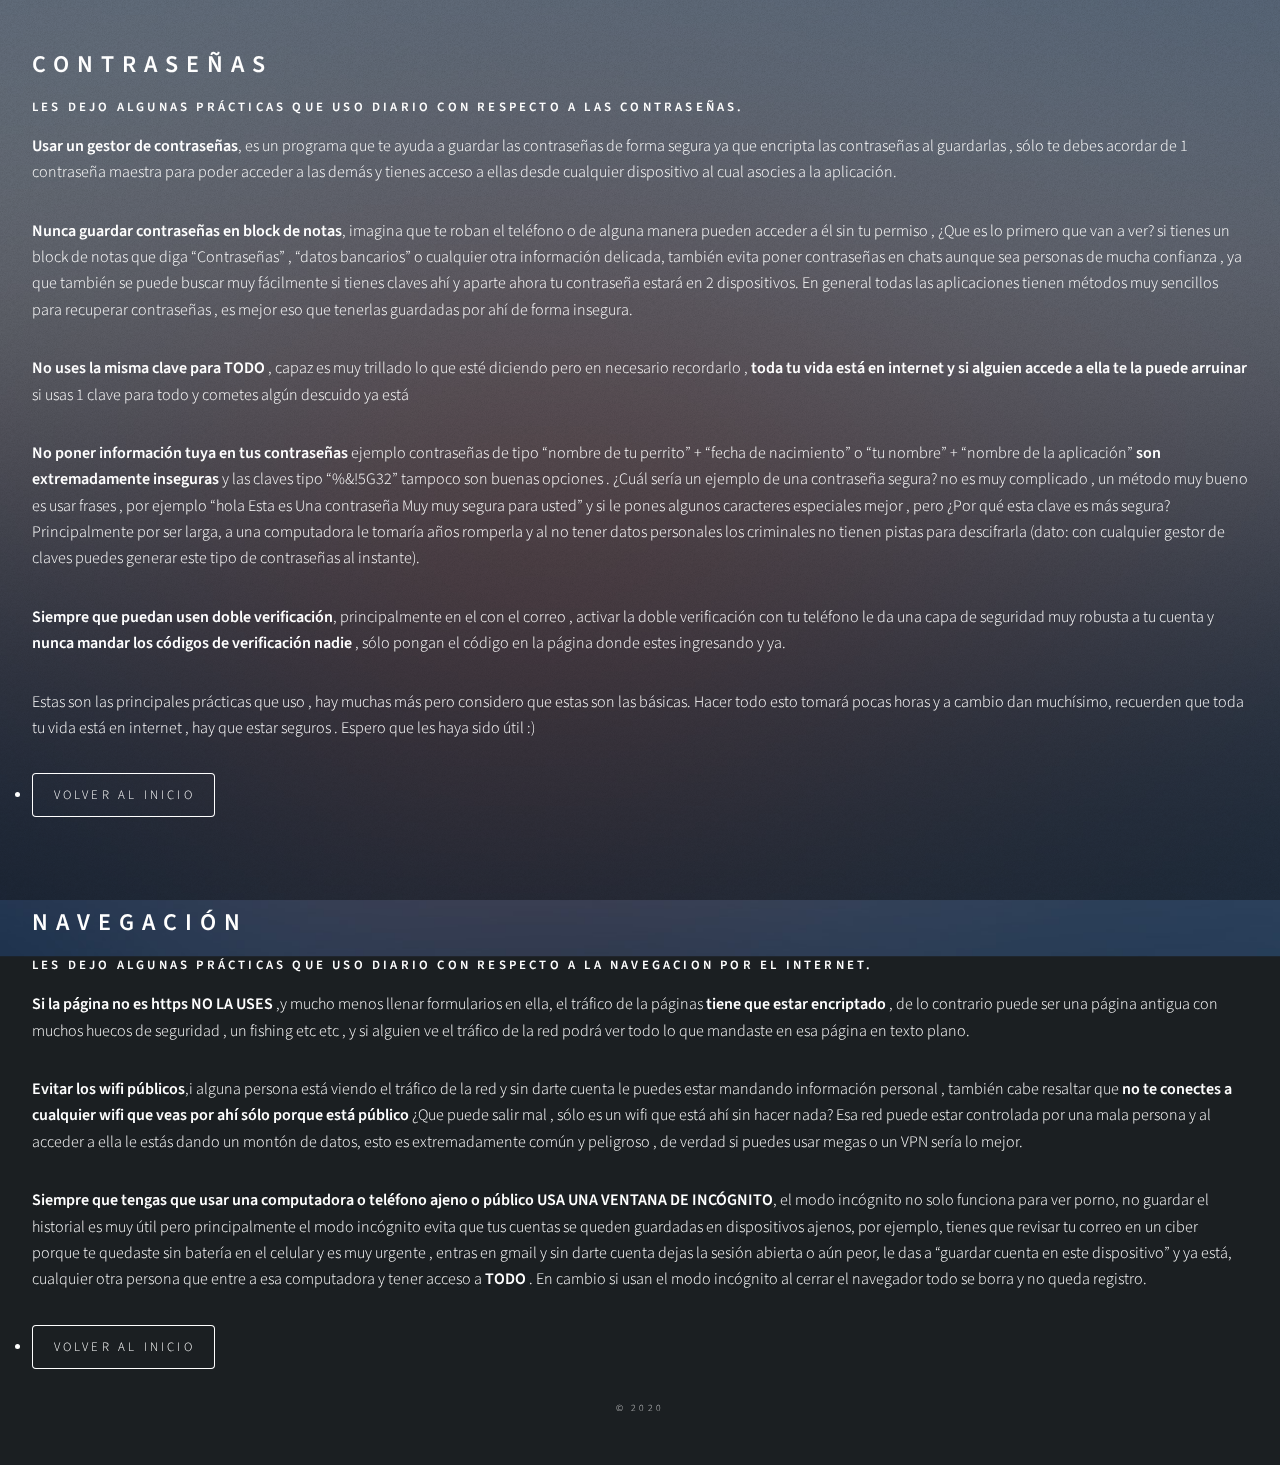
==== Articles/segurity.html @ 56b420a2 "Add files via upload" ====
<!DOCTYPE HTML>
<!--
	Dimension by HTML5 UP
	html5up.net | @ajlkn
	Free for personal and commercial use under the CCA 3.0 license (html5up.net/license)
-->
<html>

<head>
    <title>Alexander Raydan</title>
    <meta charset="utf-8" />
    <meta name="viewport" content="width=device-width, initial-scale=1, user-scalable=no" />
    <link rel="stylesheet" href="./../assets/css/main.css" />

    <noscript><link rel="stylesheet" href="./../assets/css/noscript.css" /></noscript>

</head>

<body class="is-preload">



    <!-- Wrapper -->
    <div id="wrapper">
        <section class="" id="password">


            <div class="">

                <h2>Contraseñas</h2>
                <h4>Les dejo algunas prácticas que uso diario con respecto a las contraseñas.</h4>

                <p> <strong>Usar un gestor de contraseñas</strong>, es un programa que te ayuda a guardar las contraseñas de forma segura ya que encripta las contraseñas al guardarlas , sólo te debes acordar de 1 contraseña maestra para poder acceder a las
                    demás y tienes acceso a ellas desde cualquier dispositivo al cual asocies a la aplicación.</p>

                <p><strong>Nunca guardar contraseñas en block de notas</strong>, imagina que te roban el teléfono o de alguna manera pueden acceder a él sin tu permiso , ¿Que es lo primero que van a ver? si tienes un block de notas que diga “Contraseñas”
                    , “datos bancarios” o cualquier otra información delicada, también evita poner contraseñas en chats aunque sea personas de mucha confianza , ya que también se puede buscar muy fácilmente si tienes claves ahí y aparte ahora tu contraseña
                    estará en 2 dispositivos. En general todas las aplicaciones tienen métodos muy sencillos para recuperar contraseñas , es mejor eso que tenerlas guardadas por ahí de forma insegura.
                </p>
                <p><strong>No uses la misma clave para TODO </strong>, capaz es muy trillado lo que esté diciendo pero en necesario recordarlo , <strong>toda tu vida está en internet y si alguien accede a ella te la puede arruinar</strong> si usas 1 clave
                    para todo y cometes algún descuido ya está</p>

                <p><strong>No poner información tuya en tus contraseñas</strong> ejemplo contraseñas de tipo “nombre de tu perrito” + “fecha de nacimiento” o “tu nombre” + “nombre de la aplicación” <strong>son extremadamente inseguras</strong> y las claves
                    tipo “%&!5G32” tampoco son buenas opciones . ¿Cuál sería un ejemplo de una contraseña segura? no es muy complicado , un método muy bueno es usar frases , por ejemplo “hola Esta es Una contraseña Muy muy segura para usted” y si le pones
                    algunos caracteres especiales mejor , pero ¿Por qué esta clave es más segura? Principalmente por ser larga, a una computadora le tomaría años romperla y al no tener datos personales los criminales no tienen pistas para descifrarla
                    (dato: con cualquier gestor de claves puedes generar este tipo de contraseñas al instante).
                </p>
                <p><strong>Siempre que puedan usen doble verificación</strong>, principalmente en el con el correo , activar la doble verificación con tu teléfono le da una capa de seguridad muy robusta a tu cuenta y <strong>nunca mandar los códigos de verificación
                        nadie </strong> , sólo pongan el código en la página donde estes ingresando y ya.
                </p>
                <p>Estas son las principales prácticas que uso , hay muchas más pero considero que estas son las básicas. Hacer todo esto tomará pocas horas y a cambio dan muchísimo, recuerden que toda tu vida está en internet , hay que estar seguros . Espero
                    que les haya sido útil :)
                </p>

                <li>
                    <a class="button" href="./../index.html#Articles">Volver al inicio</a>
                </li>


            </div>

        </section>

        <hr>

        <section class="" id="navegate">


            <div class="">

                <h2>NAVEGACIÓN</h2>
                <h4>Les dejo algunas prácticas que uso diario con respecto a la navegacion por el internet.</h4>

                <p> <strong>Si la página no es https NO LA USES </strong>,y mucho menos llenar formularios en ella, el tráfico de la páginas <strong>tiene que estar encriptado</strong> , de lo contrario puede ser una página antigua con muchos huecos de seguridad
                    , un fishing etc etc , y si alguien ve el tráfico de la red podrá ver todo lo que mandaste en esa página en texto plano.</p>

                <p><strong>Evitar los wifi públicos</strong>,i alguna persona está viendo el tráfico de la red y sin darte cuenta le puedes estar mandando información personal , también cabe resaltar que <strong>no te conectes a cualquier wifi que veas por ahí sólo
                        porque está público </strong> ¿Que puede salir mal , sólo es un wifi que está ahí sin hacer nada? Esa red puede estar controlada por una mala persona y al acceder a ella le estás dando un montón de datos, esto es extremadamente
                    común y peligroso , de verdad si puedes usar megas o un VPN sería lo mejor.
                </p>
                <p><strong>Siempre que tengas que usar una computadora o teléfono ajeno o público USA UNA VENTANA DE INCÓGNITO</strong>, el modo incógnito no solo funciona para ver porno, no guardar el historial es muy útil pero principalmente el modo incógnito
                    evita que tus cuentas se queden guardadas en dispositivos ajenos, por ejemplo, tienes que revisar tu correo en un ciber porque te quedaste sin batería en el celular y es muy urgente , entras en gmail y sin darte cuenta dejas la sesión
                    abierta o aún peor, le das a “guardar cuenta en este dispositivo” y ya está, cualquier otra persona que entre a esa computadora y tener acceso a
                    <strong> TODO </strong>. En cambio si usan el modo incógnito al cerrar el navegador todo se borra y no queda registro.
                </p>

                <li>
                    <a class="button" href="./../index.html#Articles">Volver al inicio</a>
                </li>


            </div>

        </section>

        <footer id="footer">
            <p class="copyright">&copy; 2020</p>
        </footer>

    </div>

    <!-- BG -->
    <div id="bg"></div>

    <!-- Scripts -->
    <script src="./../assets/js/jquery.min.js"></script>
    <script src="./../assets/js/breakpoints.min.js"></script>
    <script src="./../assets/js/util.js"></script>
    <script src="./../assets/js/main.js"></script>

</body>

</html>
---- assets/css/main.css ----
@import url(fontawesome-all.min.css);
        @import url("https://fonts.googleapis.com/css?family=Source+Sans+Pro:300italic,600italic,300,600");
        /*
	Dimension by HTML5 UP
	html5up.net | @ajlkn
	Free for personal and commercial use under the CCA 3.0 license (html5up.net/license)
*/
        
        html,
        body,
        div,
        span,
        applet,
        object,
        iframe,
        h1,
        h2,
        h3,
        h4,
        h5,
        h6,
        p,
        blockquote,
        pre,
        a,
        abbr,
        acronym,
        address,
        big,
        cite,
        code,
        del,
        dfn,
        em,
        img,
        ins,
        kbd,
        q,
        s,
        samp,
        small,
        strike,
        strong,
        sub,
        sup,
        tt,
        var,
        b,
        u,
        i,
        center,
        dl,
        dt,
        dd,
        ol,
        ul,
        li,
        fieldset,
        form,
        label,
        legend,
        table,
        caption,
        tbody,
        tfoot,
        thead,
        tr,
        th,
        td,
        article,
        aside,
        canvas,
        details,
        embed,
        figure,
        figcaption,
        footer,
        header,
        hgroup,
        menu,
        nav,
        output,
        ruby,
        section,
        summary,
        time,
        mark,
        audio,
        video {
            margin: 0;
            padding: 0;
            border: 0;
            font-size: 100%;
            font: inherit;
            vertical-align: baseline;
        }
        
        article,
        aside,
        details,
        figcaption,
        figure,
        footer,
        header,
        hgroup,
        menu,
        nav,
        section {
            display: block;
        }
        
        body {
            line-height: 1;
        }
        
        ol,
        ul {
            list-style: none;
        }
        
        blockquote,
        q {
            quotes: none;
        }
        
        blockquote:before,
        blockquote:after,
        q:before,
        q:after {
            content: '';
            content: none;
        }
        
        table {
            border-collapse: collapse;
            border-spacing: 0;
        }
        
        body {
            -webkit-text-size-adjust: none;
        }
        
        mark {
            background-color: transparent;
            color: inherit;
        }
        
        input::-moz-focus-inner {
            border: 0;
            padding: 0;
        }
        
        input,
        select,
        textarea {
            -moz-appearance: none;
            -webkit-appearance: none;
            -ms-appearance: none;
            appearance: none;
        }
        /* Basic */
        
        @-ms-viewport {
            width: device-width;
        }
        
        @media screen and (max-width: 480px) {
            html,
            body {
                min-width: 320px;
            }
        }
        
        html {
            box-sizing: border-box;
        }
        
        *,
        *:before,
        *:after {
            box-sizing: inherit;
        }
        
        body {
            background: #1b1f22;
        }
        
        body.is-preload *,
        body.is-preload *:before,
        body.is-preload *:after {
            -moz-animation: none !important;
            -webkit-animation: none !important;
            -ms-animation: none !important;
            animation: none !important;
            -moz-transition: none !important;
            -webkit-transition: none !important;
            -ms-transition: none !important;
            transition: none !important;
            /*background: url([data-uri]);*/
        }
        /* Type */
        
        html {
            font-size: 16pt;
        }
        
        @media screen and (max-width: 1680px) {
            html {
                font-size: 12pt;
            }
        }
        
        @media screen and (max-width: 736px) {
            html {
                font-size: 11pt;
            }
        }
        
        @media screen and (max-width: 360px) {
            html {
                font-size: 10pt;
            }
        }
        
        body,
        input,
        select,
        textarea {
            color: #ffffff;
            font-family: "Source Sans Pro", sans-serif;
            font-weight: 300;
            font-size: 1rem;
            line-height: 1.65;
        }
        
        a {
            -moz-transition: color 0.2s ease-in-out, background-color 0.2s ease-in-out, border-bottom-color 0.2s ease-in-out;
            -webkit-transition: color 0.2s ease-in-out, background-color 0.2s ease-in-out, border-bottom-color 0.2s ease-in-out;
            -ms-transition: color 0.2s ease-in-out, background-color 0.2s ease-in-out, border-bottom-color 0.2s ease-in-out;
            transition: color 0.2s ease-in-out, background-color 0.2s ease-in-out, border-bottom-color 0.2s ease-in-out;
            border-bottom: dotted 1px rgba(255, 255, 255, 0.5);
            text-decoration: none;
            color: inherit;
        }
        
        a:hover {
            border-bottom-color: transparent;
        }
        
        strong,
        b {
            color: #ffffff;
            font-weight: 600;
        }
        
        em,
        i {
            font-style: italic;
        }
        
        p {
            margin: 0 0 2rem 0;
        }
        
        h1,
        h2,
        h3,
        h4,
        h5,
        h6 {
            color: #ffffff;
            font-weight: 600;
            line-height: 1.5;
            margin: 0 0 1rem 0;
            text-transform: uppercase;
            letter-spacing: 0.2rem;
        }
        
        h1 a,
        h2 a,
        h3 a,
        h4 a,
        h5 a,
        h6 a {
            color: inherit;
            text-decoration: none;
        }
        
        h1.major,
        h2.major,
        h3.major,
        h4.major,
        h5.major,
        h6.major {
            border-bottom: solid 1px #ffffff;
            width: -moz-max-content;
            width: -webkit-max-content;
            width: -ms-max-content;
            width: max-content;
            padding-bottom: 0.5rem;
            margin: 0 0 2rem 0;
        }
        
        h1 {
            font-size: 2.25rem;
            line-height: 1.3;
            letter-spacing: 0.5rem;
        }
        
        h2 {
            font-size: 1.5rem;
            line-height: 1.4;
            letter-spacing: 0.5rem;
        }
        
        h3 {
            font-size: 1rem;
        }
        
        h4 {
            font-size: 0.8rem;
        }
        
        h5 {
            font-size: 0.7rem;
        }
        
        h6 {
            font-size: 0.6rem;
        }
        
        @media screen and (max-width: 736px) {
            h1 {
                font-size: 1.75rem;
                line-height: 1.4;
            }
            h2 {
                font-size: 1.25em;
                line-height: 1.5;
            }
        }
        
        sub {
            font-size: 0.8rem;
            position: relative;
            top: 0.5rem;
        }
        
        sup {
            font-size: 0.8rem;
            position: relative;
            top: -0.5rem;
        }
        
        blockquote {
            border-left: solid 4px #ffffff;
            font-style: italic;
            margin: 0 0 2rem 0;
            padding: 0.5rem 0 0.5rem 2rem;
        }
        
        code {
            background: rgba(255, 255, 255, 0.075);
            border-radius: 4px;
            font-family: "Courier New", monospace;
            font-size: 0.9rem;
            margin: 0 0.25rem;
            padding: 0.25rem 0.65rem;
        }
        
        pre {
            -webkit-overflow-scrolling: touch;
            font-family: "Courier New", monospace;
            font-size: 0.9rem;
            margin: 0 0 2rem 0;
        }
        
        pre code {
            display: block;
            line-height: 1.75;
            padding: 1rem 1.5rem;
            overflow-x: auto;
        }
        
        hr {
            border: 0;
            border-bottom: solid 1px #ffffff;
            margin: 2.75rem 0;
        }
        
        .align-left {
            text-align: left;
        }
        
        .align-center {
            text-align: center;
        }
        
        .align-right {
            text-align: right;
        }
        /* Form */
        
        form {
            margin: 0 0 2rem 0;
        }
        
        form> :last-child {
            margin-bottom: 0;
        }
        
        form>.fields {
            display: -moz-flex;
            display: -webkit-flex;
            display: -ms-flex;
            display: flex;
            -moz-flex-wrap: wrap;
            -webkit-flex-wrap: wrap;
            -ms-flex-wrap: wrap;
            flex-wrap: wrap;
            width: calc(100% + 3rem);
            margin: -1.5rem 0 2rem -1.5rem;
        }
        
        form>.fields>.field {
            -moz-flex-grow: 0;
            -webkit-flex-grow: 0;
            -ms-flex-grow: 0;
            flex-grow: 0;
            -moz-flex-shrink: 0;
            -webkit-flex-shrink: 0;
            -ms-flex-shrink: 0;
            flex-shrink: 0;
            padding: 1.5rem 0 0 1.5rem;
            width: calc(100% - 1.5rem);
        }
        
        form>.fields>.field.half {
            width: calc(50% - 0.75rem);
        }
        
        form>.fields>.field.third {
            width: calc(100%/3 - 0.5rem);
        }
        
        form>.fields>.field.quarter {
            width: calc(25% - 0.375rem);
        }
        
        @media screen and (max-width: 480px) {
            form>.fields {
                width: calc(100% + 3rem);
                margin: -1.5rem 0 2rem -1.5rem;
            }
            form>.fields>.field {
                padding: 1.5rem 0 0 1.5rem;
                width: calc(100% - 1.5rem);
            }
            form>.fields>.field.half {
                width: calc(100% - 1.5rem);
            }
            form>.fields>.field.third {
                width: calc(100% - 1.5rem);
            }
            form>.fields>.field.quarter {
                width: calc(100% - 1.5rem);
            }
        }
        
        label {
            color: #ffffff;
            display: block;
            font-size: 0.8rem;
            font-weight: 300;
            letter-spacing: 0.2rem;
            line-height: 1.5;
            margin: 0 0 1rem 0;
            text-transform: uppercase;
        }
        
        input[type="text"],
        input[type="password"],
        input[type="email"],
        input[type="tel"],
        select,
        textarea {
            -moz-appearance: none;
            -webkit-appearance: none;
            -ms-appearance: none;
            appearance: none;
            -moz-transition: border-color 0.2s ease-in-out, box-shadow 0.2s ease-in-out, background-color 0.2s ease-in-out;
            -webkit-transition: border-color 0.2s ease-in-out, box-shadow 0.2s ease-in-out, background-color 0.2s ease-in-out;
            -ms-transition: border-color 0.2s ease-in-out, box-shadow 0.2s ease-in-out, background-color 0.2s ease-in-out;
            transition: border-color 0.2s ease-in-out, box-shadow 0.2s ease-in-out, background-color 0.2s ease-in-out;
            background-color: transparent;
            border-radius: 4px;
            border: solid 1px #ffffff;
            color: inherit;
            display: block;
            outline: 0;
            padding: 0 1rem;
            text-decoration: none;
            width: 100%;
        }
        
        input[type="text"]:invalid,
        input[type="password"]:invalid,
        input[type="email"]:invalid,
        input[type="tel"]:invalid,
        select:invalid,
        textarea:invalid {
            box-shadow: none;
        }
        
        input[type="text"]:focus,
        input[type="password"]:focus,
        input[type="email"]:focus,
        input[type="tel"]:focus,
        select:focus,
        textarea:focus {
            background: rgba(255, 255, 255, 0.075);
            border-color: #ffffff;
            box-shadow: 0 0 0 1px #ffffff;
        }
        
        select {
            background-image: url("data:image/svg+xml;charset=utf8,%3Csvg xmlns='http://www.w3.org/2000/svg' width='40' height='40' preserveAspectRatio='none' viewBox='0 0 40 40'%3E%3Cpath d='M9.4,12.3l10.4,10.4l10.4-10.4c0.2-0.2,0.5-0.4,0.9-0.4c0.3,0,0.6,0.1,0.9,0.4l3.3,3.3c0.2,0.2,0.4,0.5,0.4,0.9 c0,0.4-0.1,0.6-0.4,0.9L20.7,31.9c-0.2,0.2-0.5,0.4-0.9,0.4c-0.3,0-0.6-0.1-0.9-0.4L4.3,17.3c-0.2-0.2-0.4-0.5-0.4-0.9 c0-0.4,0.1-0.6,0.4-0.9l3.3-3.3c0.2-0.2,0.5-0.4,0.9-0.4S9.1,12.1,9.4,12.3z' fill='%23ffffff' /%3E%3C/svg%3E");
            background-size: 1.25rem;
            background-repeat: no-repeat;
            background-position: calc(100% - 1rem) center;
            height: 2.75rem;
            padding-right: 2.75rem;
            text-overflow: ellipsis;
        }
        
        select option {
            color: #ffffff;
            background: #1b1f22;
        }
        
        select:focus::-ms-value {
            background-color: transparent;
        }
        
        select::-ms-expand {
            display: none;
        }
        
        input[type="text"],
        input[type="password"],
        input[type="email"],
        select {
            height: 2.75rem;
        }
        
        textarea {
            padding: 0.75rem 1rem;
        }
        
        input[type="checkbox"],
        input[type="radio"] {
            -moz-appearance: none;
            -webkit-appearance: none;
            -ms-appearance: none;
            appearance: none;
            display: block;
            float: left;
            margin-right: -2rem;
            opacity: 0;
            width: 1rem;
            z-index: -1;
        }
        
        input[type="checkbox"]+label,
        input[type="radio"]+label {
            text-decoration: none;
            -moz-user-select: none;
            -webkit-user-select: none;
            -ms-user-select: none;
            user-select: none;
            color: #ffffff;
            cursor: pointer;
            display: inline-block;
            font-size: 0.8rem;
            font-weight: 300;
            margin: 0 0 0.5rem 0;
            padding-left: 2.65rem;
            padding-right: 0.75rem;
            position: relative;
        }
        
        input[type="checkbox"]+label:before,
        input[type="radio"]+label:before {
            -moz-osx-font-smoothing: grayscale;
            -webkit-font-smoothing: antialiased;
            display: inline-block;
            font-style: normal;
            font-variant: normal;
            text-rendering: auto;
            line-height: 1;
            text-transform: none !important;
            font-family: 'Font Awesome 5 Free';
            font-weight: 900;
        }
        
        input[type="checkbox"]+label:before,
        input[type="radio"]+label:before {
            -moz-transition: border-color 0.2s ease-in-out, box-shadow 0.2s ease-in-out, background-color 0.2s ease-in-out;
            -webkit-transition: border-color 0.2s ease-in-out, box-shadow 0.2s ease-in-out, background-color 0.2s ease-in-out;
            -ms-transition: border-color 0.2s ease-in-out, box-shadow 0.2s ease-in-out, background-color 0.2s ease-in-out;
            transition: border-color 0.2s ease-in-out, box-shadow 0.2s ease-in-out, background-color 0.2s ease-in-out;
            border-radius: 4px;
            border: solid 1px #ffffff;
            content: '';
            display: inline-block;
            height: 1.65rem;
            left: 0;
            line-height: 1.65rem;
            position: absolute;
            text-align: center;
            top: -0.15rem;
            width: 1.65rem;
        }
        
        input[type="checkbox"]:checked+label:before,
        input[type="radio"]:checked+label:before {
            background: #ffffff !important;
            border-color: #ffffff !important;
            color: #1b1f22;
            content: '\f00c';
        }
        
        input[type="checkbox"]:focus+label:before,
        input[type="radio"]:focus+label:before {
            background: rgba(255, 255, 255, 0.075);
            border-color: #ffffff;
            box-shadow: 0 0 0 1px #ffffff;
        }
        
        input[type="checkbox"]+label:before {
            border-radius: 4px;
        }
        
        input[type="radio"]+label:before {
            border-radius: 100%;
        }
        
         ::-webkit-input-placeholder {
            color: rgba(255, 255, 255, 0.5) !important;
            opacity: 1.0;
        }
        
         :-moz-placeholder {
            color: rgba(255, 255, 255, 0.5) !important;
            opacity: 1.0;
        }
        
         ::-moz-placeholder {
            color: rgba(255, 255, 255, 0.5) !important;
            opacity: 1.0;
        }
        
         :-ms-input-placeholder {
            color: rgba(255, 255, 255, 0.5) !important;
            opacity: 1.0;
        }
        
        .formerize-placeholder {
            color: rgba(255, 255, 255, 0.5) !important;
            opacity: 1.0;
        }
        /* Box */
        
        .box {
            border-radius: 4px;
            border: solid 1px #ffffff;
            margin-bottom: 2rem;
            padding: 1.5em;
        }
        
        .box> :last-child,
        .box> :last-child> :last-child,
        .box> :last-child> :last-child> :last-child {
            margin-bottom: 0;
        }
        
        .box.alt {
            border: 0;
            border-radius: 0;
            padding: 0;
        }
        /* Icon */
        
        .icon {
            text-decoration: none;
            border-bottom: none;
            position: relative;
        }
        
        .icon:before {
            -moz-osx-font-smoothing: grayscale;
            -webkit-font-smoothing: antialiased;
            display: inline-block;
            font-style: normal;
            font-variant: normal;
            text-rendering: auto;
            line-height: 1;
            text-transform: none !important;
            font-family: 'Font Awesome 5 Free';
            font-weight: 400;
        }
        
        .icon>.label {
            display: none;
        }
        
        .icon:before {
            line-height: inherit;
        }
        
        .icon.solid:before {
            font-weight: 900;
        }
        
        .icon.brands:before {
            font-family: 'Font Awesome 5 Brands';
        }
        /* Image */
        
        .image {
            border-radius: 4px;
            border: 0;
            display: inline-block;
            position: relative;
        }
        
        .image:before {
            pointer-events: none;
            background-image: url("../../images/overlay.png");
            background-color: rgba(19, 21, 25, 0.5);
            border-radius: 4px;
            content: '';
            display: block;
            height: 100%;
            left: 0;
            opacity: 0.5;
            position: absolute;
            top: 0;
            width: 100%;
        }
        
        .image img {
            border-radius: 4px;
            display: block;
        }
        
        .image.left,
        .image.right {
            max-width: 40%;
        }
        
        .image.left img,
        .image.right img {
            width: 100%;
        }
        
        .image.left {
            float: left;
            padding: 0 1.5em 1em 0;
            top: 0.25em;
        }
        
        .image.right {
            float: right;
            padding: 0 0 1em 1.5em;
            top: 0.25em;
        }
        
        .image.fit {
            display: block;
            margin: 0 0 2rem 0;
            width: 100%;
        }
        
        .image.fit img {
            width: 100%;
        }
        
        .image.main {
            display: block;
            margin: 2.5rem 0;
            width: 100%;
        }
        
        .image.main img {
            width: 100%;
        }
        
        @media screen and (max-width: 736px) {
            .image.main {
                margin: 2rem 0;
            }
        }
        
        @media screen and (max-width: 480px) {
            .image.main {
                margin: 1.5rem 0;
            }
        }
        /* List */
        
        ol {
            list-style: decimal;
            margin: 0 0 2rem 0;
            padding-left: 1.25em;
        }
        
        ol li {
            padding-left: 0.25em;
        }
        
        ul {
            list-style: disc;
            margin: 0 0 2rem 0;
            padding-left: 1em;
        }
        
        ul li {
            padding-left: 0.5em;
        }
        
        ul.alt {
            list-style: none;
            padding-left: 0;
        }
        
        ul.alt li {
            border-top: solid 1px #ffffff;
            padding: 0.5em 0;
        }
        
        ul.alt li:first-child {
            border-top: 0;
            padding-top: 0;
        }
        
        dl {
            margin: 0 0 2rem 0;
        }
        
        dl dt {
            display: block;
            font-weight: 600;
            margin: 0 0 1rem 0;
        }
        
        dl dd {
            margin-left: 2rem;
        }
        /* Actions */
        
        ul.actions {
            display: -moz-flex;
            display: -webkit-flex;
            display: -ms-flex;
            display: flex;
            cursor: default;
            list-style: none;
            margin-left: -1rem;
            padding-left: 0;
        }
        
        ul.actions li {
            padding: 0 0 0 1rem;
            vertical-align: middle;
        }
        
        ul.actions.special {
            -moz-justify-content: center;
            -webkit-justify-content: center;
            -ms-justify-content: center;
            justify-content: center;
            width: 100%;
            margin-left: 0;
        }
        
        ul.actions.special li:first-child {
            padding-left: 0;
        }
        
        ul.actions.stacked {
            -moz-flex-direction: column;
            -webkit-flex-direction: column;
            -ms-flex-direction: column;
            flex-direction: column;
            margin-left: 0;
        }
        
        ul.actions.stacked li {
            padding: 1.3rem 0 0 0;
        }
        
        ul.actions.stacked li:first-child {
            padding-top: 0;
        }
        
        ul.actions.fit {
            width: calc(100% + 1rem);
        }
        
        ul.actions.fit li {
            -moz-flex-grow: 1;
            -webkit-flex-grow: 1;
            -ms-flex-grow: 1;
            flex-grow: 1;
            -moz-flex-shrink: 1;
            -webkit-flex-shrink: 1;
            -ms-flex-shrink: 1;
            flex-shrink: 1;
            width: 100%;
        }
        
        ul.actions.fit li>* {
            width: 100%;
        }
        
        ul.actions.fit.stacked {
            width: 100%;
        }
        
        @media screen and (max-width: 480px) {
            ul.actions:not(.fixed) {
                -moz-flex-direction: column;
                -webkit-flex-direction: column;
                -ms-flex-direction: column;
                flex-direction: column;
                margin-left: 0;
                width: 100% !important;
            }
            ul.actions:not(.fixed) li {
                -moz-flex-grow: 1;
                -webkit-flex-grow: 1;
                -ms-flex-grow: 1;
                flex-grow: 1;
                -moz-flex-shrink: 1;
                -webkit-flex-shrink: 1;
                -ms-flex-shrink: 1;
                flex-shrink: 1;
                padding: 1rem 0 0 0;
                text-align: center;
                width: 100%;
            }
            ul.actions:not(.fixed) li>* {
                width: 100%;
            }
            ul.actions:not(.fixed) li:first-child {
                padding-top: 0;
            }
            ul.actions:not(.fixed) li input[type="submit"],
            ul.actions:not(.fixed) li input[type="reset"],
            ul.actions:not(.fixed) li input[type="button"],
            ul.actions:not(.fixed) li button,
            ul.actions:not(.fixed) li .button {
                width: 100%;
            }
            ul.actions:not(.fixed) li input[type="submit"].icon:before,
            ul.actions:not(.fixed) li input[type="reset"].icon:before,
            ul.actions:not(.fixed) li input[type="button"].icon:before,
            ul.actions:not(.fixed) li button.icon:before,
            ul.actions:not(.fixed) li .button.icon:before {
                margin-left: -0.5em;
            }
        }
        /* Icons */
        
        ul.icons {
            cursor: default;
            list-style: none;
            padding-left: 0;
        }
        
        ul.icons li {
            display: inline-block;
            padding: 0 0.75em 0 0;
        }
        
        ul.icons li:last-child {
            padding-right: 0;
        }
        
        ul.icons li a {
            border-radius: 100%;
            box-shadow: inset 0 0 0 1px #ffffff;
            display: inline-block;
            height: 2.25rem;
            line-height: 2.25rem;
            text-align: center;
            width: 2.25rem;
        }
        
        ul.icons li a:hover {
            background-color: rgba(255, 255, 255, 0.075);
        }
        
        ul.icons li a:active {
            background-color: rgba(255, 255, 255, 0.175);
        }
        /* Table */
        
        .table-wrapper {
            -webkit-overflow-scrolling: touch;
            overflow-x: auto;
        }
        
        table {
            margin: 0 0 2rem 0;
            width: 100%;
        }
        
        table tbody tr {
            border: solid 1px #ffffff;
            border-left: 0;
            border-right: 0;
        }
        
        table tbody tr:nth-child(2n+1) {
            background-color: rgba(255, 255, 255, 0.075);
        }
        
        table td {
            padding: 0.75em 0.75em;
        }
        
        table th {
            color: #ffffff;
            font-size: 0.9em;
            font-weight: 600;
            padding: 0 0.75em 0.75em 0.75em;
            text-align: left;
        }
        
        table thead {
            border-bottom: solid 2px #ffffff;
        }
        
        table tfoot {
            border-top: solid 2px #ffffff;
        }
        
        table.alt {
            border-collapse: separate;
        }
        
        table.alt tbody tr td {
            border: solid 1px #ffffff;
            border-left-width: 0;
            border-top-width: 0;
        }
        
        table.alt tbody tr td:first-child {
            border-left-width: 1px;
        }
        
        table.alt tbody tr:first-child td {
            border-top-width: 1px;
        }
        
        table.alt thead {
            border-bottom: 0;
        }
        
        table.alt tfoot {
            border-top: 0;
        }
        /* Button */
        
        input[type="submit"],
        input[type="reset"],
        input[type="button"],
        button,
        .button {
            -moz-appearance: none;
            -webkit-appearance: none;
            -ms-appearance: none;
            appearance: none;
            -moz-transition: background-color 0.2s ease-in-out, color 0.2s ease-in-out;
            -webkit-transition: background-color 0.2s ease-in-out, color 0.2s ease-in-out;
            -ms-transition: background-color 0.2s ease-in-out, color 0.2s ease-in-out;
            transition: background-color 0.2s ease-in-out, color 0.2s ease-in-out;
            background-color: transparent;
            border-radius: 4px;
            border: 0;
            box-shadow: inset 0 0 0 1px #ffffff;
            color: #ffffff !important;
            cursor: pointer;
            display: inline-block;
            font-size: 0.8rem;
            font-weight: 300;
            height: 2.75rem;
            letter-spacing: 0.2rem;
            line-height: 2.75rem;
            outline: 0;
            padding: 0 1.25rem 0 1.35rem;
            text-align: center;
            text-decoration: none;
            text-transform: uppercase;
            white-space: nowrap;
        }
        
        input[type="submit"]:hover,
        input[type="reset"]:hover,
        input[type="button"]:hover,
        button:hover,
        .button:hover {
            background-color: rgba(255, 255, 255, 0.075);
        }
        
        input[type="submit"]:active,
        input[type="reset"]:active,
        input[type="button"]:active,
        button:active,
        .button:active {
            background-color: rgba(255, 255, 255, 0.175);
        }
        
        input[type="submit"].icon:before,
        input[type="reset"].icon:before,
        input[type="button"].icon:before,
        button.icon:before,
        .button.icon:before {
            margin-right: 0.5em;
        }
        
        input[type="submit"].fit,
        input[type="reset"].fit,
        input[type="button"].fit,
        button.fit,
        .button.fit {
            width: 100%;
        }
        
        input[type="submit"].small,
        input[type="reset"].small,
        input[type="button"].small,
        button.small,
        .button.small {
            font-size: 0.6rem;
            height: 2.0625rem;
            line-height: 2.0625rem;
        }
        
        input[type="submit"].primary,
        input[type="reset"].primary,
        input[type="button"].primary,
        button.primary,
        .button.primary {
            background-color: #ffffff;
            color: #1b1f22 !important;
            font-weight: 600;
        }
        
        input[type="submit"].disabled,
        input[type="submit"]:disabled,
        input[type="reset"].disabled,
        input[type="reset"]:disabled,
        input[type="button"].disabled,
        input[type="button"]:disabled,
        button.disabled,
        button:disabled,
        .button.disabled,
        .button:disabled {
            pointer-events: none;
            cursor: default;
            opacity: 0.25;
        }
        
        input[type="submit"],
        input[type="reset"],
        input[type="button"],
        button {
            line-height: calc(2.75rem - 2px);
        }
        /* BG */
        
        #bg {
            -moz-transform: scale(1.0);
            -webkit-transform: scale(1.0);
            -ms-transform: scale(1.0);
            transform: scale(1.0);
            -webkit-backface-visibility: hidden;
            position: fixed;
            top: 0;
            left: 0;
            width: 100%;
            height: 100vh;
            z-index: 1;
        }
        
        #bg:before,
        #bg:after {
            content: '';
            display: block;
            position: absolute;
            top: 0;
            left: 0;
            width: 100%;
            height: 100%;
        }
        
        #bg:before {
            -moz-transition: background-color 2.5s ease-in-out;
            -webkit-transition: background-color 2.5s ease-in-out;
            -ms-transition: background-color 2.5s ease-in-out;
            transition: background-color 2.5s ease-in-out;
            -moz-transition-delay: 0.75s;
            -webkit-transition-delay: 0.75s;
            -ms-transition-delay: 0.75s;
            transition-delay: 0.75s;
            background-image: linear-gradient(to top, rgba(19, 21, 25, 0.5), rgba(19, 21, 25, 0.5)), url("../../images/overlay.png");
            background-size: auto, 256px 256px;
            background-position: center, center;
            background-repeat: no-repeat, repeat;
            z-index: 2;
        }
        
        #bg:after {
            -moz-transform: scale(1.125);
            -webkit-transform: scale(1.125);
            -ms-transform: scale(1.125);
            transform: scale(1.125);
            -moz-transition: -moz-transform 0.325s ease-in-out, -moz-filter 0.325s ease-in-out;
            -webkit-transition: -webkit-transform 0.325s ease-in-out, -webkit-filter 0.325s ease-in-out;
            -ms-transition: -ms-transform 0.325s ease-in-out, -ms-filter 0.325s ease-in-out;
            transition: transform 0.325s ease-in-out, filter 0.325s ease-in-out;
            background-image: url("../../images/bg.jpg");
            background-position: center;
            background-size: cover;
            background-repeat: no-repeat;
            z-index: 1;
        }
        
        body.is-article-visible #bg:after {
            -moz-transform: scale(1.0825);
            -webkit-transform: scale(1.0825);
            -ms-transform: scale(1.0825);
            transform: scale(1.0825);
            -moz-filter: blur(0.2rem);
            -webkit-filter: blur(0.2rem);
            -ms-filter: blur(0.2rem);
            filter: blur(0.2rem);
        }
        
        body.is-preload #bg:before {
            background-color: #000000;
        }
        /* Wrapper */
        
        #wrapper {
            display: -moz-flex;
            display: -webkit-flex;
            display: -ms-flex;
            display: flex;
            -moz-flex-direction: column;
            -webkit-flex-direction: column;
            -ms-flex-direction: column;
            flex-direction: column;
            -moz-align-items: center;
            -webkit-align-items: center;
            -ms-align-items: center;
            align-items: center;
            -moz-justify-content: space-between;
            -webkit-justify-content: space-between;
            -ms-justify-content: space-between;
            justify-content: space-between;
            position: relative;
            min-height: 100vh;
            width: 100%;
            padding: 4rem 2rem;
            z-index: 3;
        }
        
        #wrapper:before {
            content: '';
            display: block;
        }
        
        @media screen and (max-width: 1680px) {
            #wrapper {
                padding: 3rem 2rem;
            }
        }
        
        @media screen and (max-width: 736px) {
            #wrapper {
                padding: 2rem 1rem;
            }
        }
        
        @media screen and (max-width: 480px) {
            #wrapper {
                padding: 1rem;
            }
        }
        /* Header */
        
        #header {
            display: -moz-flex;
            display: -webkit-flex;
            display: -ms-flex;
            display: flex;
            -moz-flex-direction: column;
            -webkit-flex-direction: column;
            -ms-flex-direction: column;
            flex-direction: column;
            -moz-align-items: center;
            -webkit-align-items: center;
            -ms-align-items: center;
            align-items: center;
            -moz-transition: -moz-transform 0.325s ease-in-out, -moz-filter 0.325s ease-in-out, opacity 0.325s ease-in-out;
            -webkit-transition: -webkit-transform 0.325s ease-in-out, -webkit-filter 0.325s ease-in-out, opacity 0.325s ease-in-out;
            -ms-transition: -ms-transform 0.325s ease-in-out, -ms-filter 0.325s ease-in-out, opacity 0.325s ease-in-out;
            transition: transform 0.325s ease-in-out, filter 0.325s ease-in-out, opacity 0.325s ease-in-out;
            background-image: -moz-radial-gradient(rgba(0, 0, 0, 0.25) 25%, rgba(0, 0, 0, 0) 55%);
            background-image: -webkit-radial-gradient(rgba(0, 0, 0, 0.25) 25%, rgba(0, 0, 0, 0) 55%);
            background-image: -ms-radial-gradient(rgba(0, 0, 0, 0.25) 25%, rgba(0, 0, 0, 0) 55%);
            background-image: radial-gradient(rgba(0, 0, 0, 0.25) 25%, rgba(0, 0, 0, 0) 55%);
            max-width: 100%;
            text-align: center;
        }
        
        #header>* {
            -moz-transition: opacity 0.325s ease-in-out;
            -webkit-transition: opacity 0.325s ease-in-out;
            -ms-transition: opacity 0.325s ease-in-out;
            transition: opacity 0.325s ease-in-out;
            position: relative;
            margin-top: 3.5rem;
        }
        
        #header>*:before {
            content: '';
            display: block;
            position: absolute;
            top: calc(-3.5rem - 1px);
            left: calc(50% - 1px);
            width: 1px;
            height: calc(3.5rem + 1px);
            background: #ffffff;
        }
        
        #header> :first-child {
            margin-top: 0;
        }
        
        #header> :first-child:before {
            display: none;
        }
        
        #header .logo {
            width: 5.5rem;
            height: 5.5rem;
            line-height: 5.5rem;
            border: solid 1px #ffffff;
            border-radius: 100%;
        }
        
        #header .logo .icon:before {
            font-size: 2rem;
        }
        
        #header .content {
            border-style: solid;
            border-color: #ffffff;
            border-top-width: 1px;
            border-bottom-width: 1px;
            max-width: 100%;
        }
        
        #header .content .inner {
            -moz-transition: max-height 0.75s ease, padding 0.75s ease, opacity 0.325s ease-in-out;
            -webkit-transition: max-height 0.75s ease, padding 0.75s ease, opacity 0.325s ease-in-out;
            -ms-transition: max-height 0.75s ease, padding 0.75s ease, opacity 0.325s ease-in-out;
            transition: max-height 0.75s ease, padding 0.75s ease, opacity 0.325s ease-in-out;
            -moz-transition-delay: 0.25s;
            -webkit-transition-delay: 0.25s;
            -ms-transition-delay: 0.25s;
            transition-delay: 0.25s;
            padding: 3rem 2rem;
            max-height: 40rem;
            overflow: hidden;
        }
        
        #header .content .inner> :last-child {
            margin-bottom: 0;
        }
        
        #header .content p {
            text-transform: uppercase;
            letter-spacing: 0.2rem;
            font-size: 0.8rem;
            line-height: 2;
        }
        
        #header nav ul {
            display: -moz-flex;
            display: -webkit-flex;
            display: -ms-flex;
            display: flex;
            margin-bottom: 0;
            list-style: none;
            padding-left: 0;
            border: solid 1px #ffffff;
            border-radius: 4px;
        }
        
        #header nav ul li {
            padding-left: 0;
            border-left: solid 1px #ffffff;
        }
        
        #header nav ul li:first-child {
            border-left: 0;
        }
        
        #header nav ul li a {
            display: block;
            min-width: 7.5rem;
            height: 2.75rem;
            line-height: 2.75rem;
            padding: 0 1.25rem 0 1.45rem;
            text-transform: uppercase;
            letter-spacing: 0.2rem;
            font-size: 0.8rem;
            border-bottom: 0;
        }
        
        #header nav ul li a:hover {
            background-color: rgba(255, 255, 255, 0.075);
        }
        
        #header nav ul li a:active {
            background-color: rgba(255, 255, 255, 0.175);
        }
        
        #header nav.use-middle:after {
            content: '';
            display: block;
            position: absolute;
            top: 0;
            left: calc(50% - 1px);
            width: 1px;
            height: 100%;
            background: #ffffff;
        }
        
        #header nav.use-middle ul li.is-middle {
            border-left: 0;
        }
        
        body.is-article-visible #header {
            -moz-transform: scale(0.95);
            -webkit-transform: scale(0.95);
            -ms-transform: scale(0.95);
            transform: scale(0.95);
            -moz-filter: blur(0.1rem);
            -webkit-filter: blur(0.1rem);
            -ms-filter: blur(0.1rem);
            filter: blur(0.1rem);
            opacity: 0;
        }
        
        body.is-preload #header {
            -moz-filter: blur(0.125rem);
            -webkit-filter: blur(0.125rem);
            -ms-filter: blur(0.125rem);
            filter: blur(0.125rem);
        }
        
        body.is-preload #header>* {
            opacity: 0;
        }
        
        body.is-preload #header .content .inner {
            max-height: 0;
            padding-top: 0;
            padding-bottom: 0;
            opacity: 0;
        }
        
        @media screen and (max-width: 980px) {
            #header .content p br {
                display: none;
            }
        }
        
        @media screen and (max-width: 736px) {
            #header>* {
                margin-top: 2rem;
            }
            #header>*:before {
                top: calc(-2rem - 1px);
                height: calc(2rem + 1px);
            }
            #header .logo {
                width: 4.75rem;
                height: 4.75rem;
                line-height: 4.75rem;
            }
            #header .logo .icon:before {
                font-size: 1.75rem;
            }
            #header .content .inner {
                padding: 2.5rem 1rem;
            }
            #header .content p {
                line-height: 1.875;
            }
        }
        
        @media screen and (max-width: 480px) {
            #header {
                padding: 1.5rem 0;
            }
            #header .content .inner {
                padding: 2.5rem 0;
            }
            #header nav ul {
                -moz-flex-direction: column;
                -webkit-flex-direction: column;
                -ms-flex-direction: column;
                flex-direction: column;
                min-width: 10rem;
                max-width: 100%;
            }
            #header nav ul li {
                border-left: 0;
                border-top: solid 1px #ffffff;
            }
            #header nav ul li:first-child {
                border-top: 0;
            }
            #header nav ul li a {
                height: 3rem;
                line-height: 3rem;
                min-width: 0;
                width: 100%;
            }
            #header nav.use-middle:after {
                display: none;
            }
        }
        /* Main */
        
        #main {
            -moz-flex-grow: 1;
            -webkit-flex-grow: 1;
            -ms-flex-grow: 1;
            flex-grow: 1;
            -moz-flex-shrink: 1;
            -webkit-flex-shrink: 1;
            -ms-flex-shrink: 1;
            flex-shrink: 1;
            display: -moz-flex;
            display: -webkit-flex;
            display: -ms-flex;
            display: flex;
            -moz-align-items: center;
            -webkit-align-items: center;
            -ms-align-items: center;
            align-items: center;
            -moz-justify-content: center;
            -webkit-justify-content: center;
            -ms-justify-content: center;
            justify-content: center;
            -moz-flex-direction: column;
            -webkit-flex-direction: column;
            -ms-flex-direction: column;
            flex-direction: column;
            position: relative;
            max-width: 100%;
            z-index: 3;
        }
        
        #main article {
            -moz-transform: translateY(0.25rem);
            -webkit-transform: translateY(0.25rem);
            -ms-transform: translateY(0.25rem);
            transform: translateY(0.25rem);
            -moz-transition: opacity 0.325s ease-in-out, -moz-transform 0.325s ease-in-out;
            -webkit-transition: opacity 0.325s ease-in-out, -webkit-transform 0.325s ease-in-out;
            -ms-transition: opacity 0.325s ease-in-out, -ms-transform 0.325s ease-in-out;
            transition: opacity 0.325s ease-in-out, transform 0.325s ease-in-out;
            padding: 4.5rem 2.5rem 1.5rem 2.5rem;
            position: relative;
            width: 40rem;
            max-width: 100%;
            background-color: rgba(27, 31, 34, 0.85);
            border-radius: 4px;
            opacity: 0;
        }
        
        #main article.active {
            -moz-transform: translateY(0);
            -webkit-transform: translateY(0);
            -ms-transform: translateY(0);
            transform: translateY(0);
            opacity: 1;
        }
        
        #main article .close {
            display: block;
            position: absolute;
            top: 0;
            right: 0;
            width: 4rem;
            height: 4rem;
            cursor: pointer;
            text-indent: 4rem;
            overflow: hidden;
            white-space: nowrap;
        }
        
        #main article .close:before {
            -moz-transition: background-color 0.2s ease-in-out;
            -webkit-transition: background-color 0.2s ease-in-out;
            -ms-transition: background-color 0.2s ease-in-out;
            transition: background-color 0.2s ease-in-out;
            content: '';
            display: block;
            position: absolute;
            top: 0.75rem;
            left: 0.75rem;
            width: 2.5rem;
            height: 2.5rem;
            border-radius: 100%;
            background-position: center;
            background-image: url("data:image/svg+xml;charset=utf8,%3Csvg xmlns='http://www.w3.org/2000/svg' xmlns:xlink='http://www.w3.org/1999/xlink' width='20px' height='20px' viewBox='0 0 20 20' zoomAndPan='disable'%3E%3Cstyle%3Eline %7B stroke: %23ffffff%3B stroke-width: 1%3B %7D%3C/style%3E%3Cline x1='2' y1='2' x2='18' y2='18' /%3E%3Cline x1='18' y1='2' x2='2' y2='18' /%3E%3C/svg%3E");
            background-size: 20px 20px;
            background-repeat: no-repeat;
        }
        
        #main article .close:hover:before {
            background-color: rgba(255, 255, 255, 0.075);
        }
        
        #main article .close:active:before {
            background-color: rgba(255, 255, 255, 0.175);
        }
        
        @media screen and (max-width: 736px) {
            #main article {
                padding: 3.5rem 2rem 0.5rem 2rem;
            }
            #main article .close:before {
                top: 0.875rem;
                left: 0.875rem;
                width: 2.25rem;
                height: 2.25rem;
                background-size: 14px 14px;
            }
        }
        
        @media screen and (max-width: 480px) {
            #main article {
                padding: 3rem 1.5rem 0.5rem 1.5rem;
            }
        }
        /* Footer */
        
        #footer {
            -moz-transition: -moz-transform 0.325s ease-in-out, -moz-filter 0.325s ease-in-out, opacity 0.325s ease-in-out;
            -webkit-transition: -webkit-transform 0.325s ease-in-out, -webkit-filter 0.325s ease-in-out, opacity 0.325s ease-in-out;
            -ms-transition: -ms-transform 0.325s ease-in-out, -ms-filter 0.325s ease-in-out, opacity 0.325s ease-in-out;
            transition: transform 0.325s ease-in-out, filter 0.325s ease-in-out, opacity 0.325s ease-in-out;
            width: 100%;
            max-width: 100%;
            margin-top: 2rem;
            text-align: center;
        }
        
        #footer .copyright {
            letter-spacing: 0.2rem;
            font-size: 0.6rem;
            opacity: 0.75;
            margin-bottom: 0;
            text-transform: uppercase;
        }
        
        body.is-article-visible #footer {
            -moz-transform: scale(0.95);
            -webkit-transform: scale(0.95);
            -ms-transform: scale(0.95);
            transform: scale(0.95);
            -moz-filter: blur(0.1rem);
            -webkit-filter: blur(0.1rem);
            -ms-filter: blur(0.1rem);
            filter: blur(0.1rem);
            opacity: 0;
        }
        
        body.is-preload #footer {
            opacity: 0;
        }
        
        .article-links {
            margin-top: 12px;
            margin-bottom: 12px;
        }
---- assets/css/noscript.css ----
/*
	Dimension by HTML5 UP
	html5up.net | @ajlkn
	Free for personal and commercial use under the CCA 3.0 license (html5up.net/license)
*/

/* BG */

	body.is-preload #bg:before {
		background-color: transparent;
	}

/* Header */

	body.is-preload #header {
		-moz-filter: none;
		-webkit-filter: none;
		-ms-filter: none;
		filter: none;
	}

		body.is-preload #header > * {
			opacity: 1;
		}

		body.is-preload #header .content .inner {
			max-height: none;
			padding: 3rem 2rem;
			opacity: 1;
		}

/* Main */

	#main article {
		opacity: 1;
		margin: 4rem 0 0 0;
	}
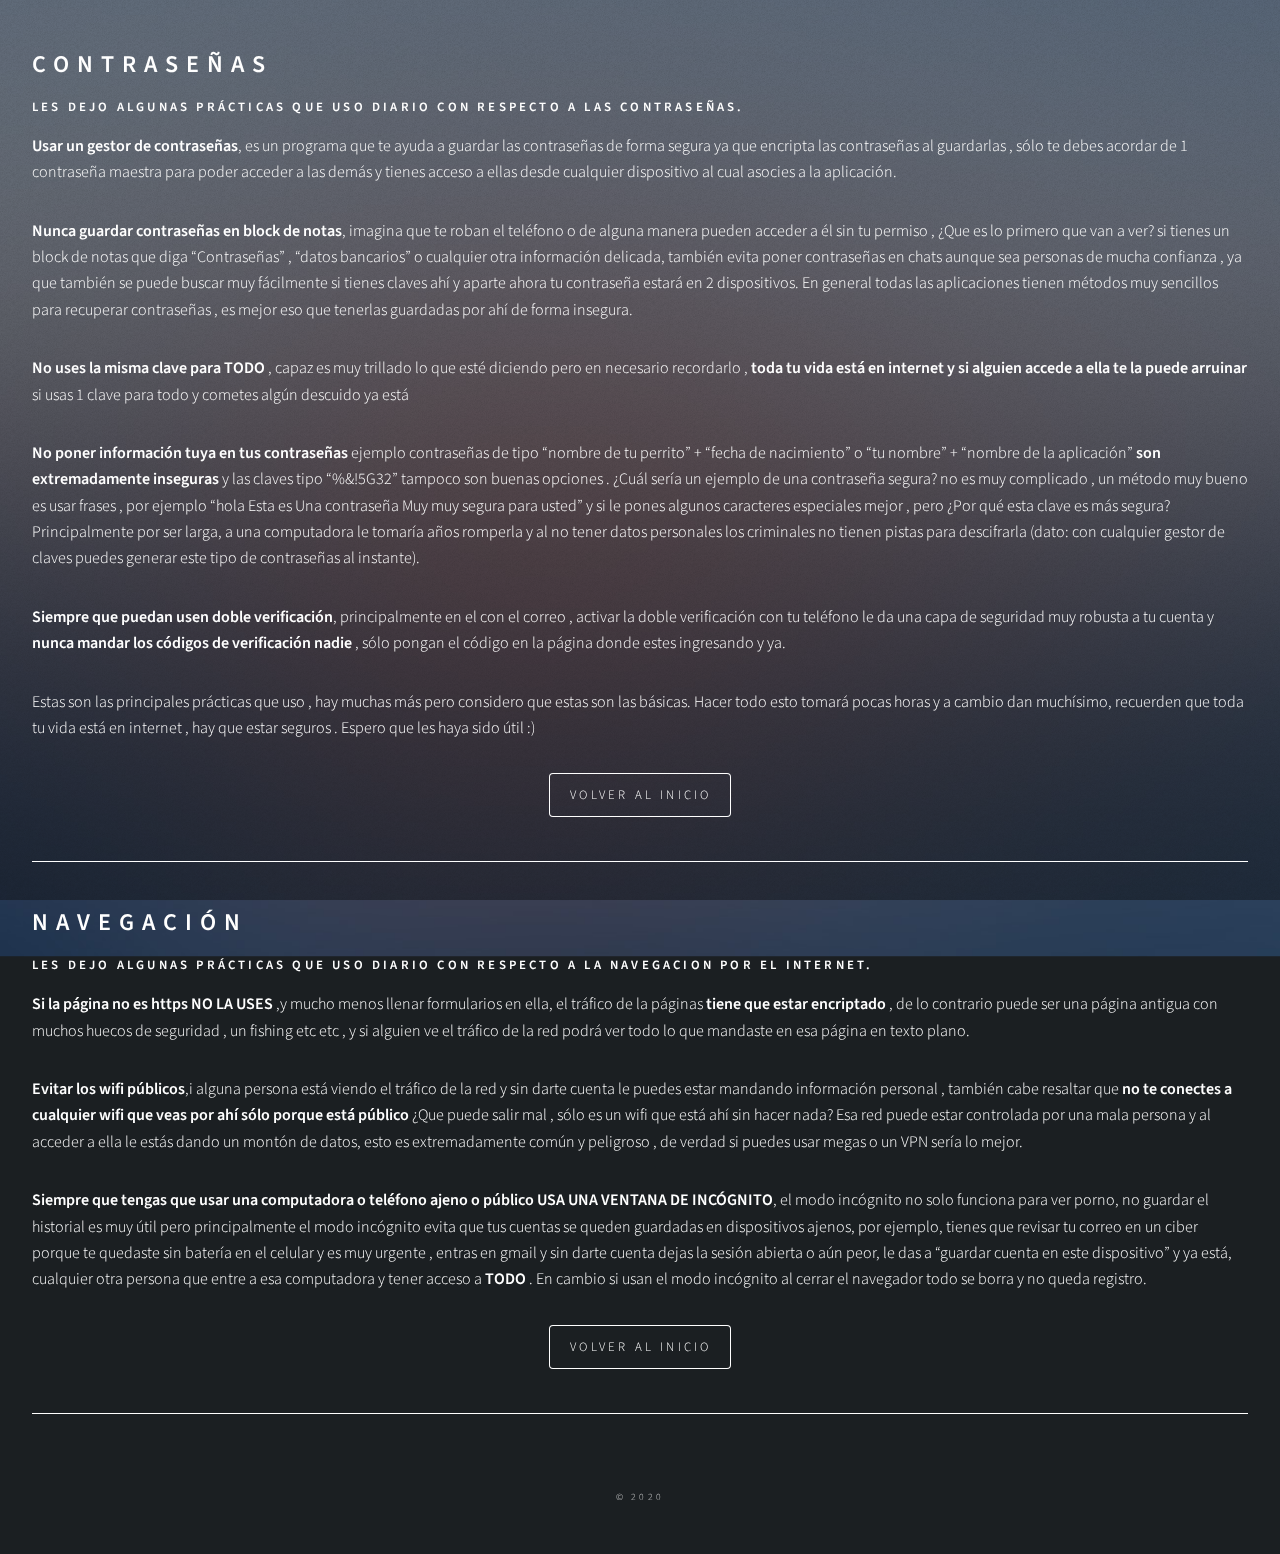
==== commit 0ec4dcdc: "center texts" ====
--- a/Articles/segurity.html
+++ b/Articles/segurity.html
@@ -52,16 +52,18 @@
                     que les haya sido útil :)
                 </p>
 
-                <li>
+
+                <div class="article-links align-center">
                     <a class="button" href="./../index.html#Articles">Volver al inicio</a>
-                </li>
+                </div>
 
+                <hr>
 
             </div>
 
         </section>
 
-        <hr>
+
 
         <section class="" id="navegate">
 
@@ -84,10 +86,11 @@
                     <strong> TODO </strong>. En cambio si usan el modo incógnito al cerrar el navegador todo se borra y no queda registro.
                 </p>
 
-                <li>
+                <div class="article-links align-center">
                     <a class="button" href="./../index.html#Articles">Volver al inicio</a>
-                </li>
+                </div>
 
+                <hr>
 
             </div>
 
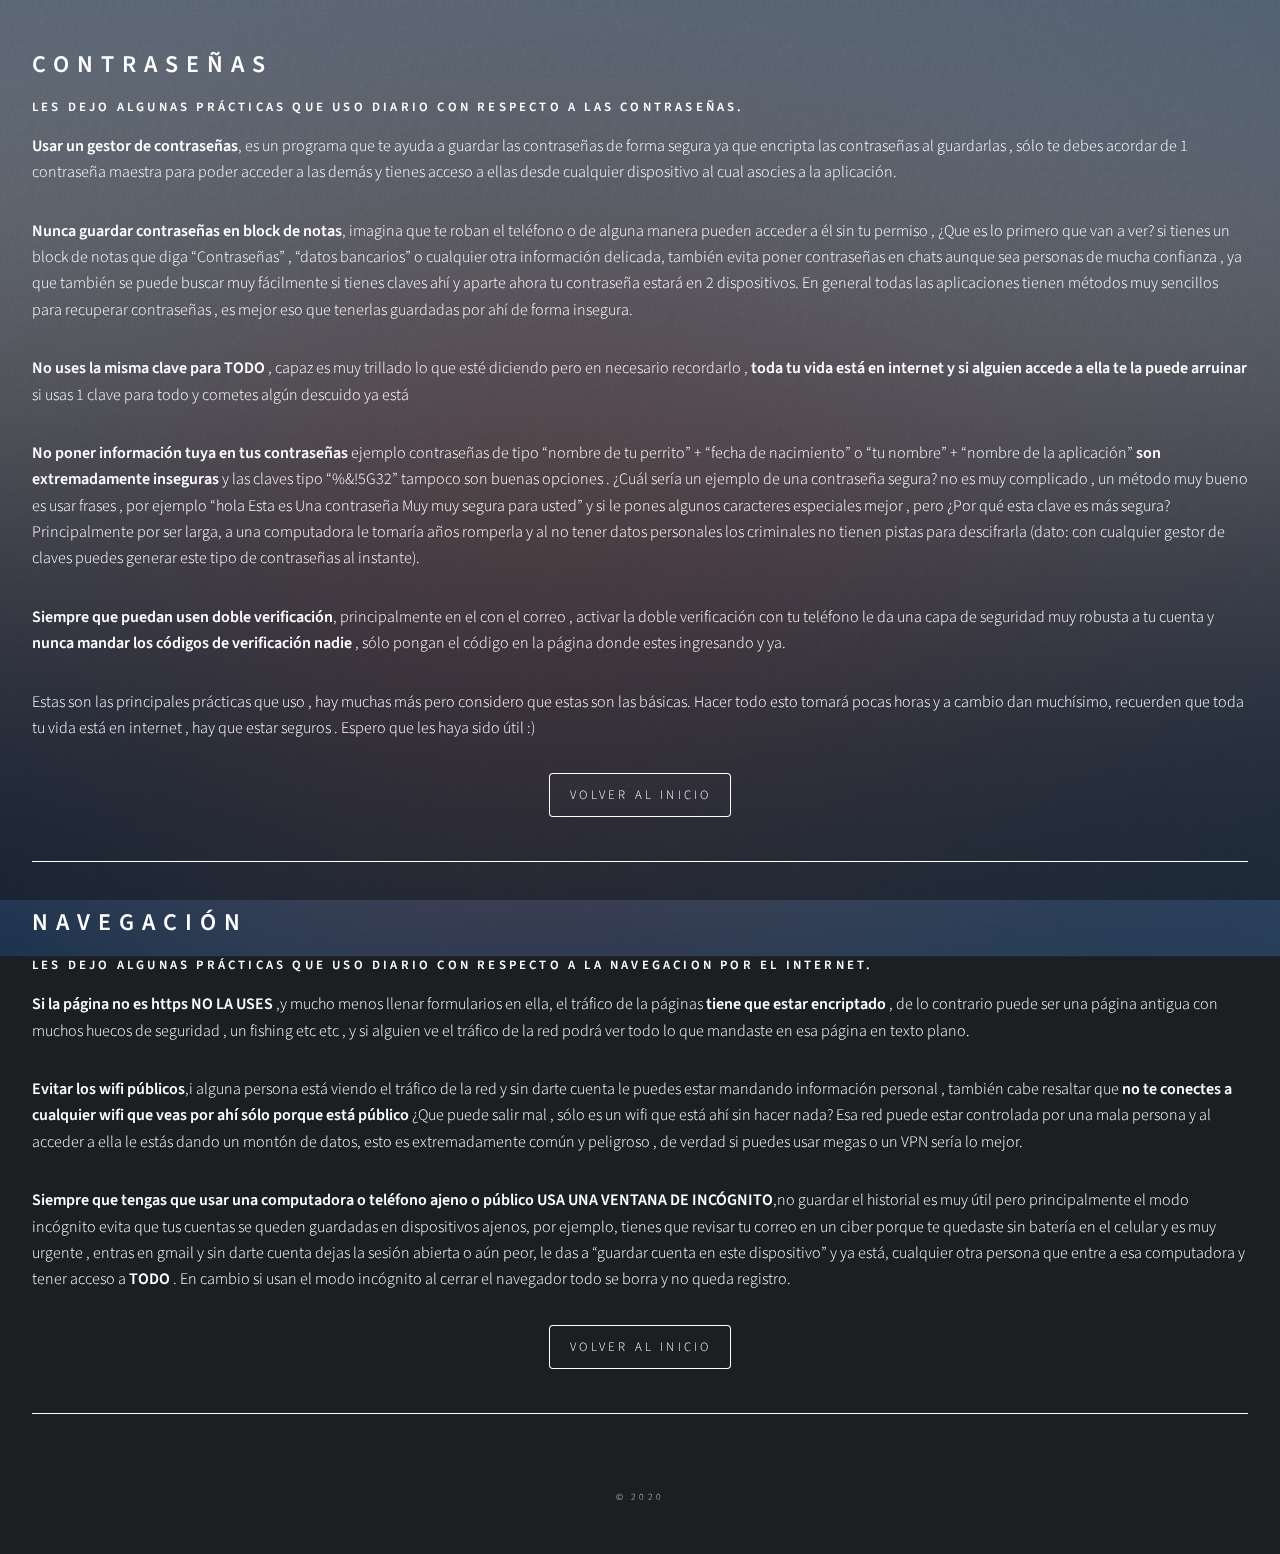
==== commit f948ea26: "Update segurity.html" ====
--- a/Articles/segurity.html
+++ b/Articles/segurity.html
@@ -80,7 +80,7 @@
                         porque está público </strong> ¿Que puede salir mal , sólo es un wifi que está ahí sin hacer nada? Esa red puede estar controlada por una mala persona y al acceder a ella le estás dando un montón de datos, esto es extremadamente
                     común y peligroso , de verdad si puedes usar megas o un VPN sería lo mejor.
                 </p>
-                <p><strong>Siempre que tengas que usar una computadora o teléfono ajeno o público USA UNA VENTANA DE INCÓGNITO</strong>, el modo incógnito no solo funciona para ver porno, no guardar el historial es muy útil pero principalmente el modo incógnito
+                <p><strong>Siempre que tengas que usar una computadora o teléfono ajeno o público USA UNA VENTANA DE INCÓGNITO</strong>,no guardar el historial es muy útil pero principalmente el modo incógnito
                     evita que tus cuentas se queden guardadas en dispositivos ajenos, por ejemplo, tienes que revisar tu correo en un ciber porque te quedaste sin batería en el celular y es muy urgente , entras en gmail y sin darte cuenta dejas la sesión
                     abierta o aún peor, le das a “guardar cuenta en este dispositivo” y ya está, cualquier otra persona que entre a esa computadora y tener acceso a
                     <strong> TODO </strong>. En cambio si usan el modo incógnito al cerrar el navegador todo se borra y no queda registro.
@@ -113,4 +113,4 @@
 
 </body>
 
-</html>+</html>
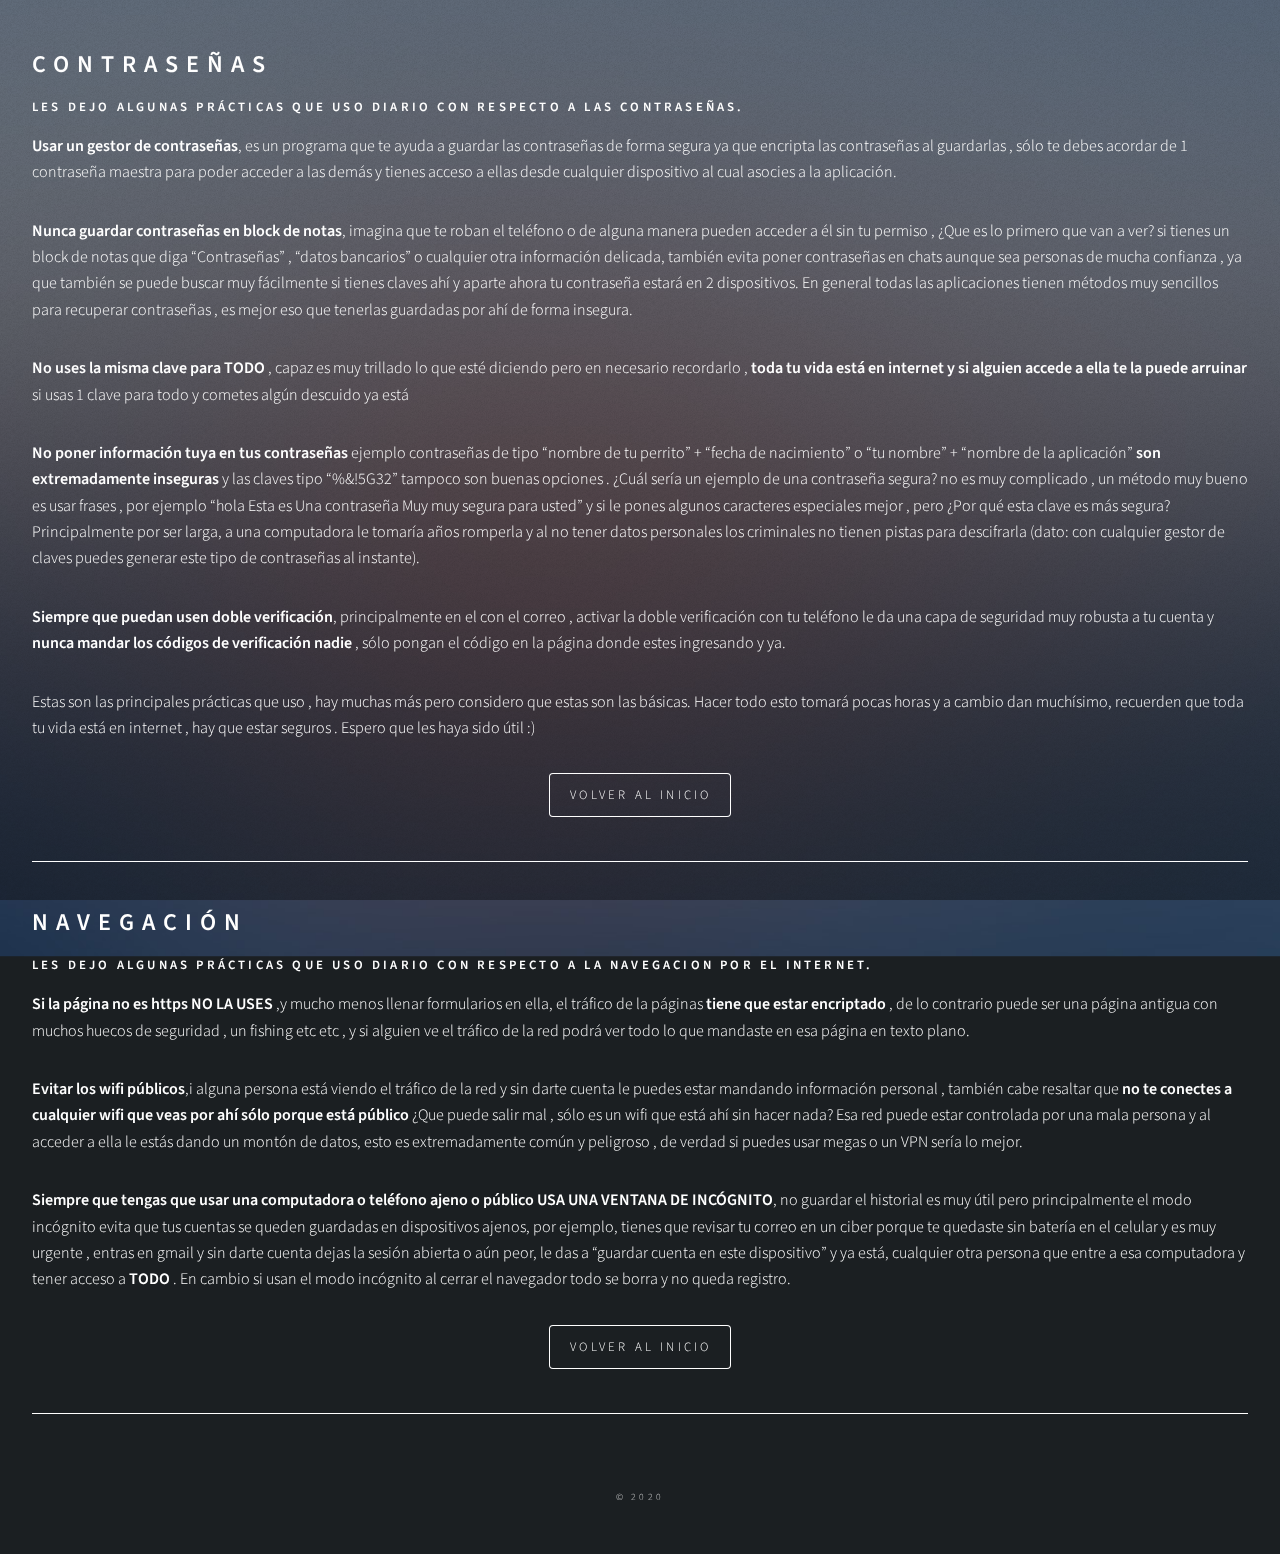
==== commit b1a24653: "Update segurity.html" ====
--- a/Articles/segurity.html
+++ b/Articles/segurity.html
@@ -80,7 +80,7 @@
                         porque está público </strong> ¿Que puede salir mal , sólo es un wifi que está ahí sin hacer nada? Esa red puede estar controlada por una mala persona y al acceder a ella le estás dando un montón de datos, esto es extremadamente
                     común y peligroso , de verdad si puedes usar megas o un VPN sería lo mejor.
                 </p>
-                <p><strong>Siempre que tengas que usar una computadora o teléfono ajeno o público USA UNA VENTANA DE INCÓGNITO</strong>,no guardar el historial es muy útil pero principalmente el modo incógnito
+                <p><strong>Siempre que tengas que usar una computadora o teléfono ajeno o público USA UNA VENTANA DE INCÓGNITO</strong>, no guardar el historial es muy útil pero principalmente el modo incógnito
                     evita que tus cuentas se queden guardadas en dispositivos ajenos, por ejemplo, tienes que revisar tu correo en un ciber porque te quedaste sin batería en el celular y es muy urgente , entras en gmail y sin darte cuenta dejas la sesión
                     abierta o aún peor, le das a “guardar cuenta en este dispositivo” y ya está, cualquier otra persona que entre a esa computadora y tener acceso a
                     <strong> TODO </strong>. En cambio si usan el modo incógnito al cerrar el navegador todo se borra y no queda registro.
